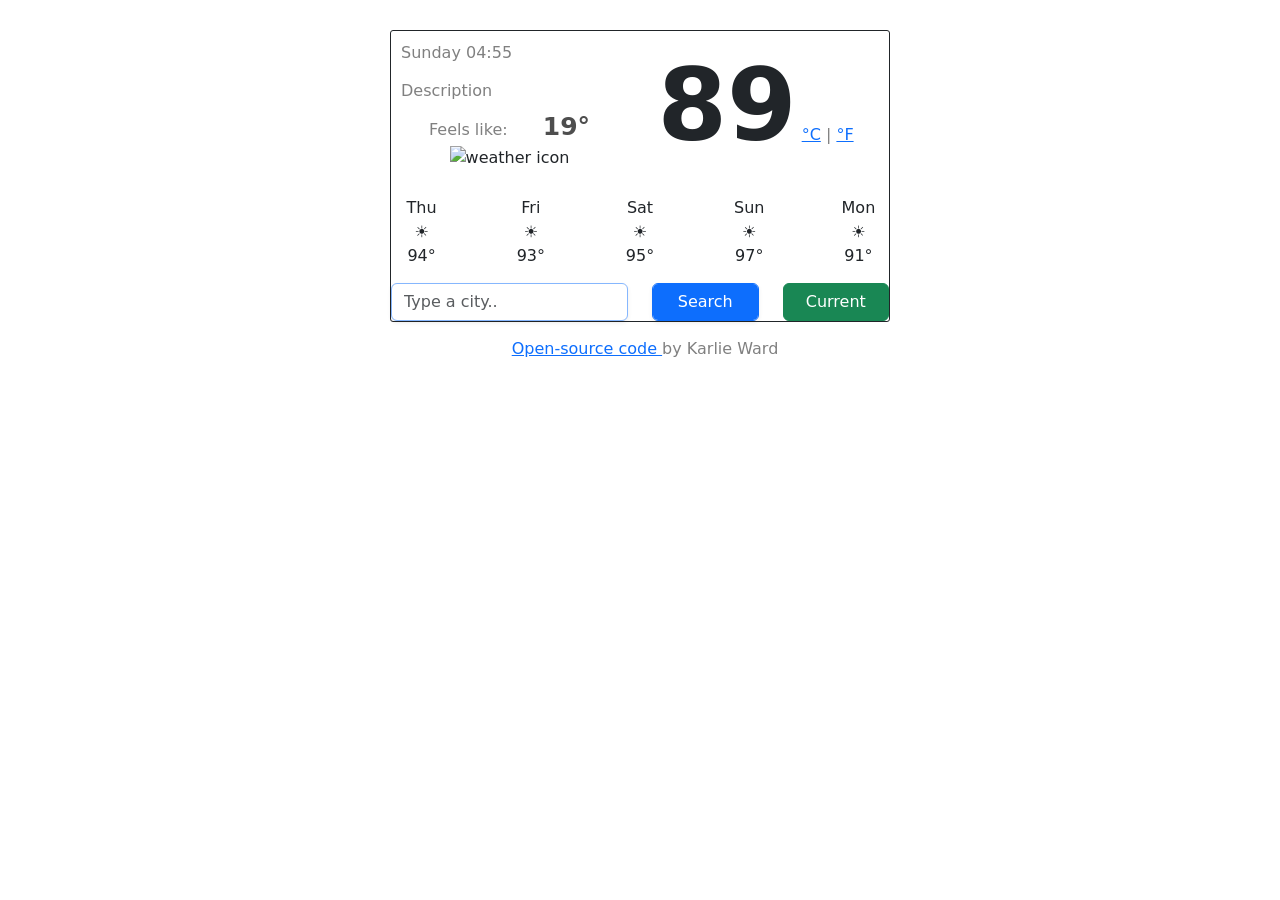
==== index.html @ cfa43447 "added js to "feels like" temp and icon" ====
<!DOCTYPE html>
<html lang="en">
  <head>
    <meta charset="UTF-8" />
    <meta http-equiv="X-UA-Compatible" content="IE=edge" />
    <meta name="viewport" content="width=device-width, initial-scale=1.0" />
    <title>Weather App Wireframe</title>
    <link
      href="https://cdn.jsdelivr.net/npm/bootstrap@5.2.0/dist/css/bootstrap.min.css"
      rel="stylesheet"
      integrity="sha384-gH2yIJqKdNHPEq0n4Mqa/HGKIhSkIHeL5AyhkYV8i59U5AR6csBvApHHNl/vI1Bx"
      crossorigin="anonymous"
    />
    <script src="https://unpkg.com/axios/dist/axios.min.js"></script>
    <link rel="stylesheet" href="style.css" />
  </head>

  <body>
    <div class="container text-center">
      <div class="weather-app">
        <div class="row">
          <div class="col-6">
            <h1 id="city"></h1>
            <p id="date"></p>
            <h2 id="description">Description</h2>
           <div> 
             <span>
              Feels like: 
             </span>
              <strong id="feels-like">
              19°
              </strong>
            </div>
            <img
              id="weather-icon"
              src="https://www.svgheart.com/wp-content/uploads/2020/07/sun-summer-free-svg-cutting-file.png"
              alt="weather icon"
            />
          </div>
            <div class="col-6">
              <div class="display-temperature">
                <strong class="temperature" id="temperature">89</strong>
                <span class="units">
                  <a href="#" id="celsius-link">°C</a> |
                   <a href="#" id="fahrenheit-link">°F</a>
                </span>
              </div> 
            </div>
            <div class="card-body">
              <div class="row">
                <div class="col">Thu</div>
                <div class="col">Fri</div>
                <div class="col">Sat</div>
                <div class="col">Sun</div>
                <div class="col">Mon</div>
              </div>
              <div class="row">
                <div class="col">☀️</div>
                <div class="col">☀️</div>
                <div class="col">☀️</div>
                <div class="col">☀️</div>
                <div class="col">☀️</div>
              </div>
              <div class="row">
                <div class="col">94°</div>
                <div class="col">93°</div>
                <div class="col">95°</div>
                <div class="col">97°</div>
                <div class="col">91°</div>
              </div>
            </div>
            <form class="search-form" id="search-form">
              <div class="row">
                <div class="col-6">
                  <input
                    type="search"
                    placeholder="Type a city.."
                    autofocus="on"
                    autocomplete="off"
                    id="city-input"
                    class="form-control shadow-sm"
                  />
                </div>
                <div class="col-3">
                  <input
                    type="submit"
                    value="Search"
                    class="form-control btn btn-primary shadow-sm"
                  />
                </div>
                <div class="col-3">
                  <button
                    class="btn btn-success shadown-sm w-100"
                    id="current-location-button"
                  >
                    Current
                  </button>
                </div>
              </div>
            </form>
          </div>
        </div>
      </div>
    </div>
    <p class="coded-by">
      <a href="https://github.com/karlieward/weather-app-project">
        Open-source code
      </a>
      by Karlie Ward
    </p>
    <script src="index.js"></script>
  </body>
</html>
---- style.css ----
h1 {
  padding-top: 10px;
  padding-left: 10px;
  font-size: 35px;
  margin-bottom: 0;
  padding-bottom: 0;
  font-weight: bolder;
  text-align: left;
  color: rgb(78, 78, 78);
}
p {
  color: gray;
  text-align: left;
  font-size: 16px;
  font-weight: 400;
  padding-left: 10px;
}
h2 {
  color: gray;
  text-align: left;
  padding-left: 10px;
  font-size: 16px;
  font-weight: 400;
}
span {
  color: gray;
  text-align: left;
  font-size: 16px;
  font-weight: 400;
  padding-right: 30px;
}

#feels-like {
  font-size: 25px;
  color: rgb(78, 78, 78);
}

#description {
  text-transform: capitalize;
}
#temperature {
  font-size: 100px;
  padding-top: 0;
  margin-top: 0;
  margin-bottom: 0;
  text-align: center;
}

.units {
  font-size: 16px;
}

.card-body {
  padding-top: 15px;
  padding-bottom: 15px;
}
#weather-icon {
  width: 75px;
}

#search {
  max-width: 485px;
  margin: 0 auto;
  margin-bottom: 10px;
}

.weather-app {
  max-width: 500px;
  border: 1px solid;
  border-radius: 3px;
  margin: 0 auto;
  margin-top: 30px;
}

.coded-by {
  padding-top: 15px;
  text-align: center;
}
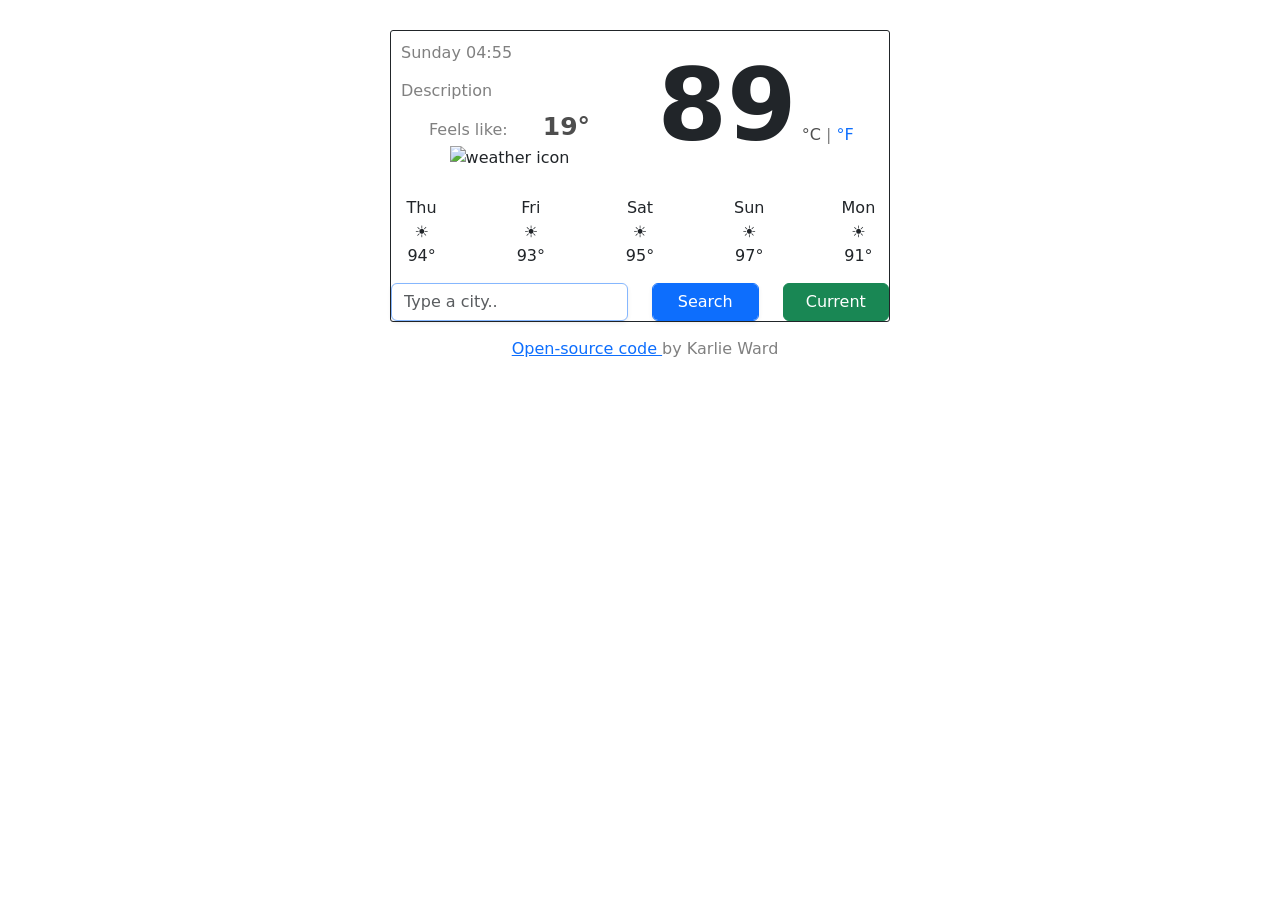
==== commit debfadcf: "edited the celsius and fahrenheit conversion links" ====
--- a/index.html
+++ b/index.html
@@ -40,8 +40,8 @@
             <div class="col-6">
               <div class="display-temperature">
                 <strong class="temperature" id="temperature">89</strong>
-                <span class="units">
-                  <a href="#" id="celsius-link">°C</a> |
+                <span>
+                  <a href="#" id="celsius-link" class="active">°C</a> |
                    <a href="#" id="fahrenheit-link">°F</a>
                 </span>
               </div> 
--- a/style.css
+++ b/style.css
@@ -46,6 +46,19 @@
   text-align: center;
 }
 
+#celsius-link {
+  text-decoration: none;
+  font-size: 16px;
+}
+#fahrenheit-link {
+  text-decoration: none;
+  font-size: 16px;
+}
+.display-temperature .active {
+  color: rgb(78, 78, 78);
+  cursor: default;
+}
+
 .units {
   font-size: 16px;
 }
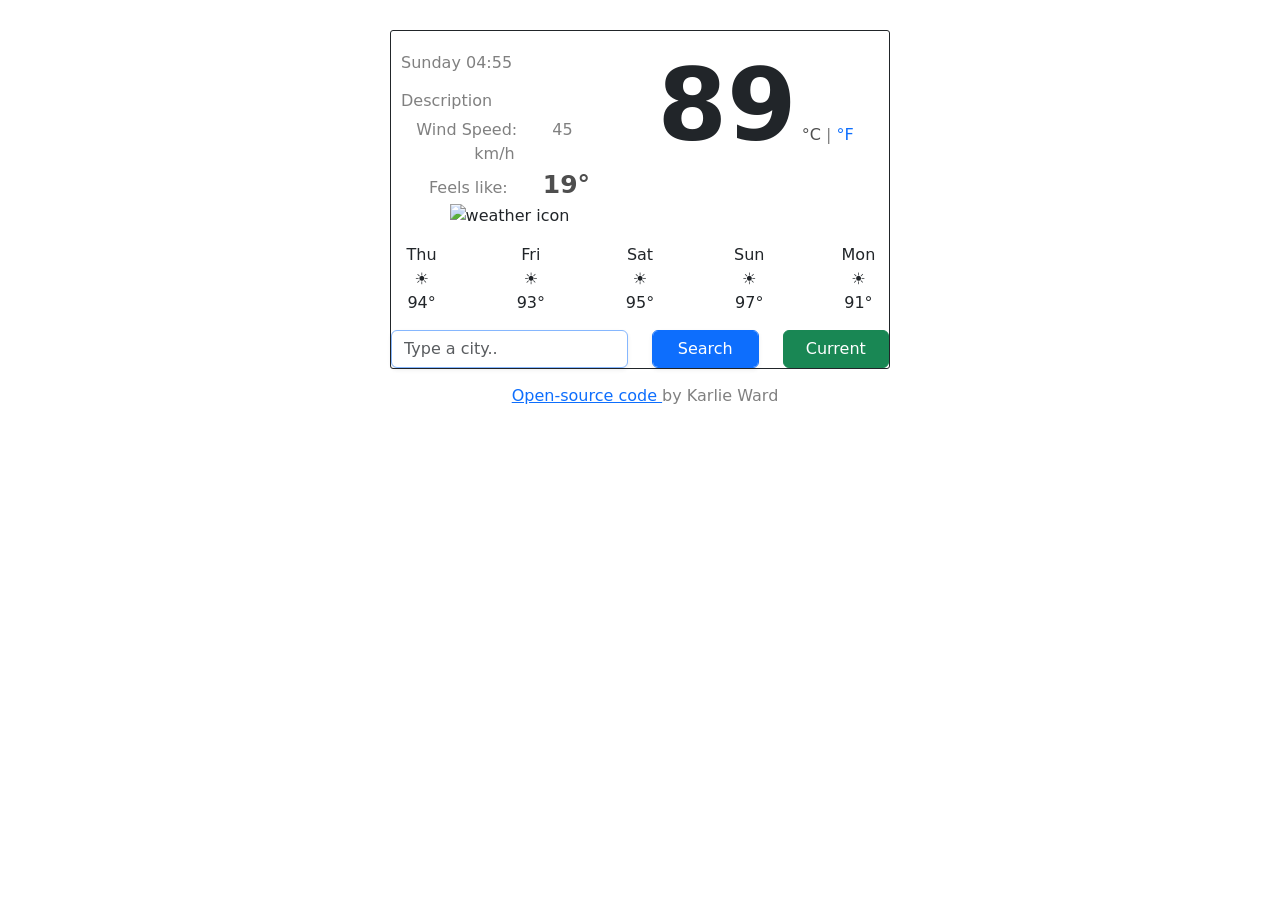
==== commit c6de9fdd: "added wind speed" ====
--- a/index.html
+++ b/index.html
@@ -23,6 +23,11 @@
             <h1 id="city"></h1>
             <p id="date"></p>
             <h2 id="description">Description</h2>
+            <div>
+              <span>Wind Speed:</span>
+              <span id="wind-speed">45</span>
+              <span>km/h</span>
+            </div>
            <div> 
              <span>
               Feels like: 
--- a/style.css
+++ b/style.css
@@ -1,5 +1,5 @@
 h1 {
-  padding-top: 10px;
+  padding-top: 20px;
   padding-left: 10px;
   font-size: 35px;
   margin-bottom: 0;
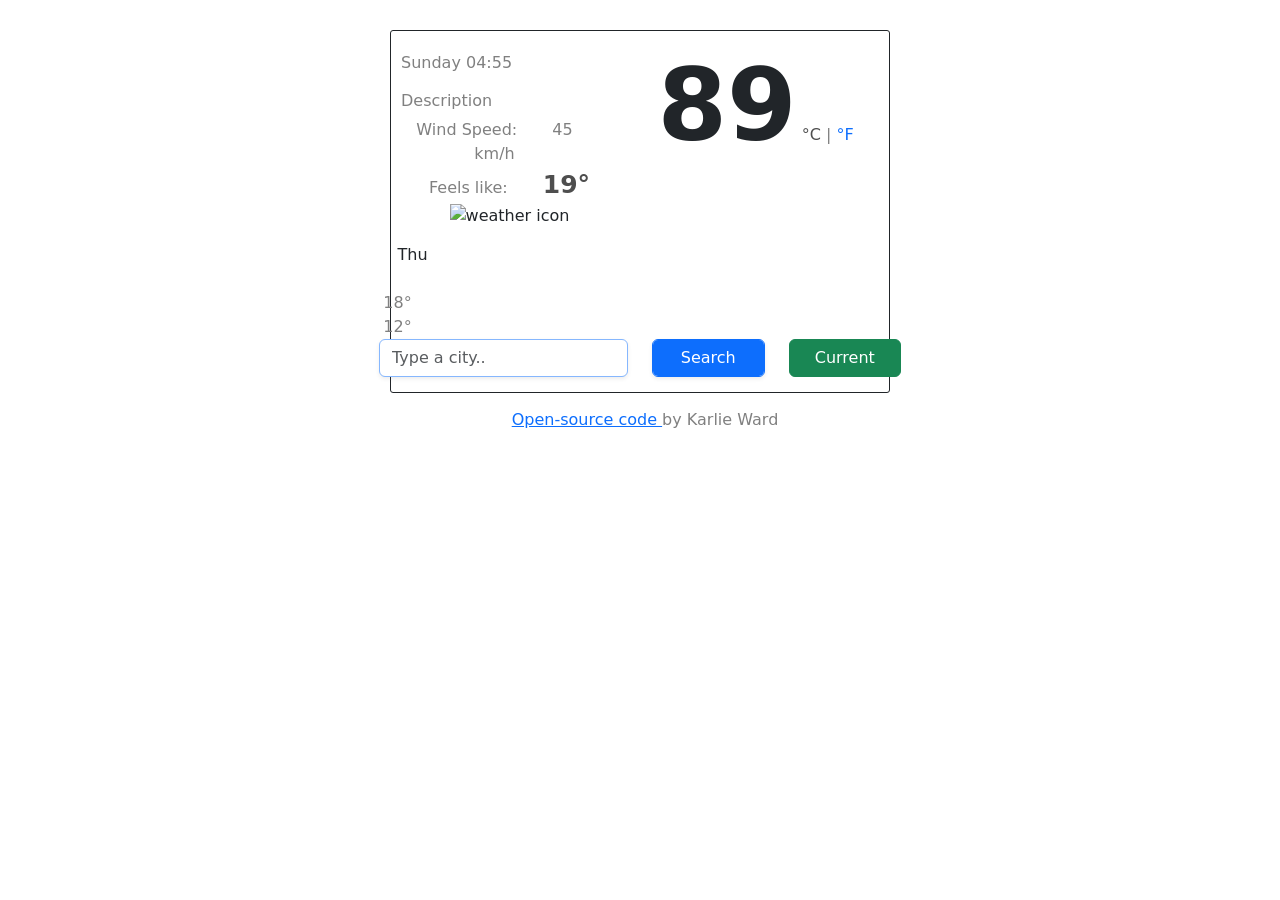
==== commit f55d739a: "began transfer of forcast to js" ====
--- a/index.html
+++ b/index.html
@@ -28,13 +28,9 @@
               <span id="wind-speed">45</span>
               <span>km/h</span>
             </div>
-           <div> 
-             <span>
-              Feels like: 
-             </span>
-              <strong id="feels-like">
-              19°
-              </strong>
+            <div>
+              <span> Feels like: </span>
+              <strong id="feels-like"> 19° </strong>
             </div>
             <img
               id="weather-icon"
@@ -42,36 +38,28 @@
               alt="weather icon"
             />
           </div>
-            <div class="col-6">
-              <div class="display-temperature">
-                <strong class="temperature" id="temperature">89</strong>
-                <span>
-                  <a href="#" id="celsius-link" class="active">°C</a> |
-                   <a href="#" id="fahrenheit-link">°F</a>
-                </span>
-              </div> 
+          <div class="col-6">
+            <div class="display-temperature">
+              <strong class="temperature" id="temperature">89</strong>
+              <span>
+                <a href="#" id="celsius-link" class="active">°C</a> |
+                <a href="#" id="fahrenheit-link">°F</a>
+              </span>
             </div>
-            <div class="card-body">
-              <div class="row">
-                <div class="col">Thu</div>
-                <div class="col">Fri</div>
-                <div class="col">Sat</div>
-                <div class="col">Sun</div>
-                <div class="col">Mon</div>
-              </div>
-              <div class="row">
-                <div class="col">☀️</div>
-                <div class="col">☀️</div>
-                <div class="col">☀️</div>
-                <div class="col">☀️</div>
-                <div class="col">☀️</div>
-              </div>
-              <div class="row">
-                <div class="col">94°</div>
-                <div class="col">93°</div>
-                <div class="col">95°</div>
-                <div class="col">97°</div>
-                <div class="col">91°</div>
+          </div>
+          <div class="card-body">
+            <div class="row">
+              <div class="col-2">
+                <div class="forcast-days">Thu</div>
+                <img
+                  src="http://openweathermap.org/img/wn/50d@2x.png"
+                  alt=""
+                  width="42"
+                />
+                <div class="forcast-Temps">
+                  <span class="forcast-temps-max"> 18° </span>
+                  <span class="forcast-temps-min"> 12° </span>
+                </div>
               </div>
             </div>
             <form class="search-form" id="search-form">
--- a/style.css
+++ b/style.css
@@ -67,6 +67,7 @@
   padding-top: 15px;
   padding-bottom: 15px;
 }
+
 #weather-icon {
   width: 75px;
 }
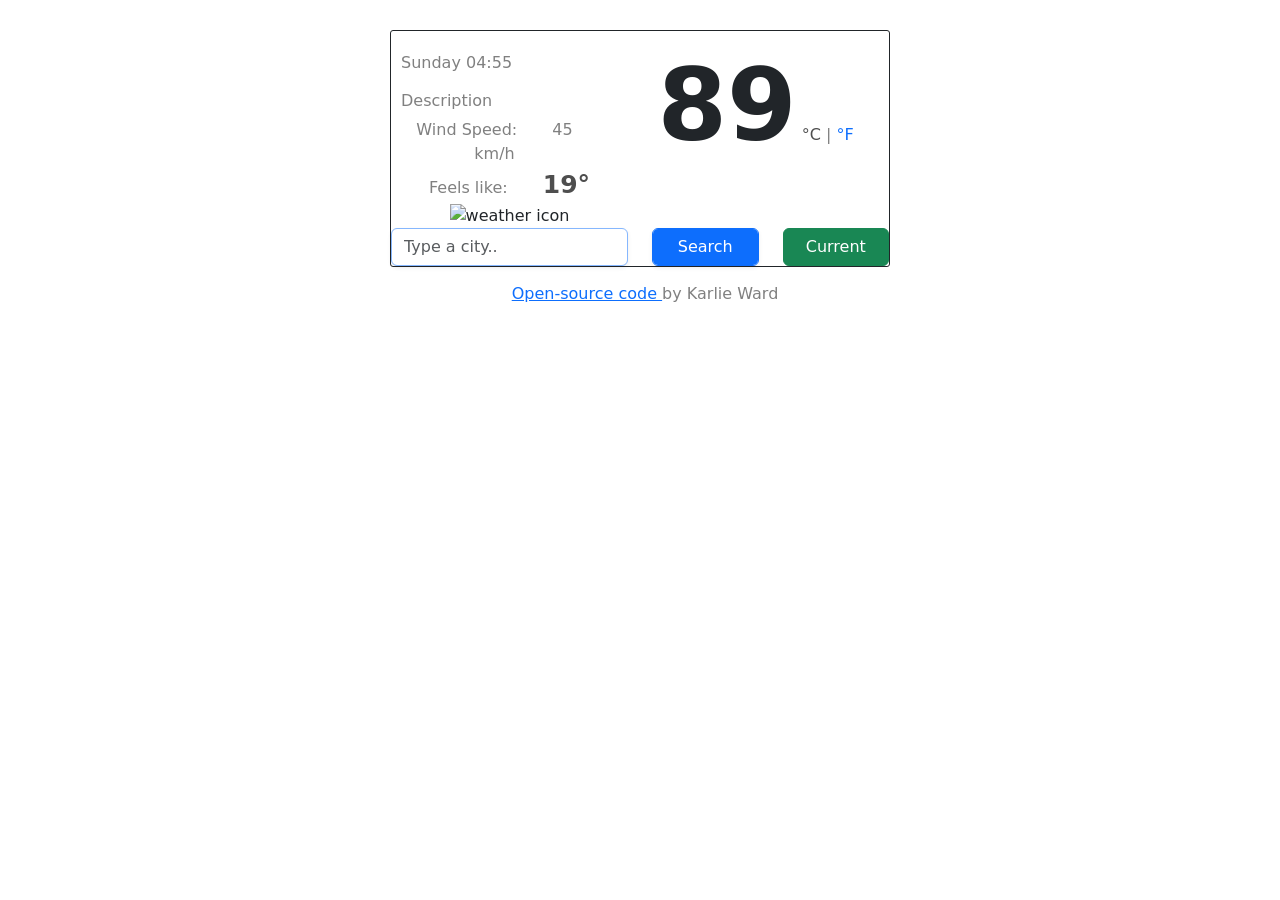
==== commit 0aca34db: "added a 6 day forecast through js" ====
--- a/index.html
+++ b/index.html
@@ -12,6 +12,7 @@
       crossorigin="anonymous"
     />
     <script src="https://unpkg.com/axios/dist/axios.min.js"></script>
+    
     <link rel="stylesheet" href="style.css" />
   </head>
 
@@ -47,21 +48,8 @@
               </span>
             </div>
           </div>
-          <div class="card-body">
-            <div class="row">
-              <div class="col-2">
-                <div class="forcast-days">Thu</div>
-                <img
-                  src="http://openweathermap.org/img/wn/50d@2x.png"
-                  alt=""
-                  width="42"
-                />
-                <div class="forcast-Temps">
-                  <span class="forcast-temps-max"> 18° </span>
-                  <span class="forcast-temps-min"> 12° </span>
-                </div>
-              </div>
-            </div>
+          <div class="weather-forecast" id="forecast">
+          </div>
             <form class="search-form" id="search-form">
               <div class="row">
                 <div class="col-6">
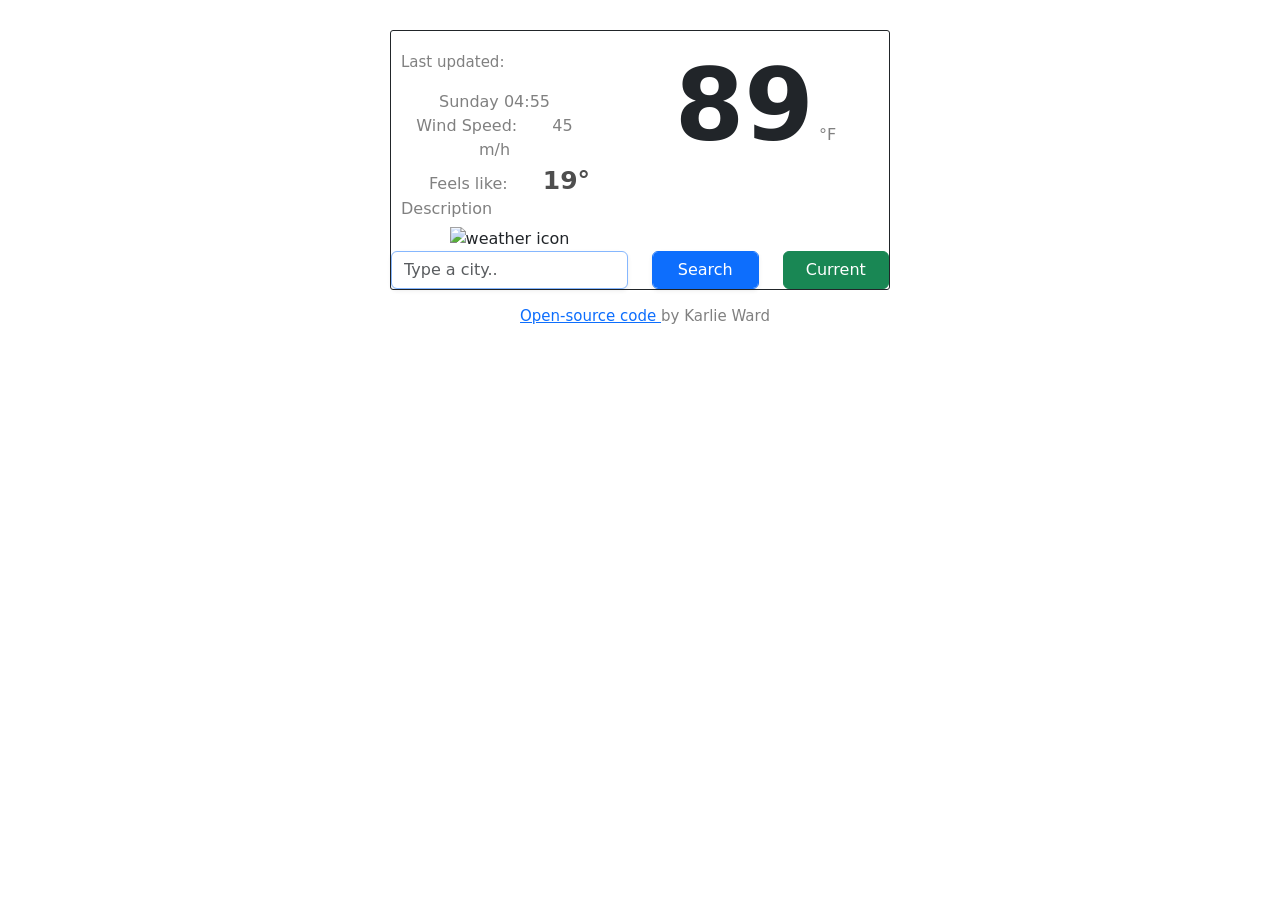
==== commit a6a86ac6: "removed celsius conversion" ====
--- a/index.html
+++ b/index.html
@@ -22,17 +22,18 @@
         <div class="row">
           <div class="col-6">
             <h1 id="city"></h1>
-            <p id="date"></p>
-            <h2 id="description">Description</h2>
+            <p class="lastUpdated">Last updated:</p>
+            <span id="date"></span>     
             <div>
               <span>Wind Speed:</span>
               <span id="wind-speed">45</span>
-              <span>km/h</span>
+              <span>m/h</span>
             </div>
             <div>
               <span> Feels like: </span>
               <strong id="feels-like"> 19° </strong>
             </div>
+            <h2 id="description">Description</h2>
             <img
               id="weather-icon"
               src="https://www.svgheart.com/wp-content/uploads/2020/07/sun-summer-free-svg-cutting-file.png"
@@ -43,8 +44,7 @@
             <div class="display-temperature">
               <strong class="temperature" id="temperature">89</strong>
               <span>
-                <a href="#" id="celsius-link" class="active">°C</a> |
-                <a href="#" id="fahrenheit-link">°F</a>
+                °F
               </span>
             </div>
           </div>
--- a/style.css
+++ b/style.css
@@ -11,7 +11,7 @@
 p {
   color: gray;
   text-align: left;
-  font-size: 16px;
+  font-size: 15px;
   font-weight: 400;
   padding-left: 10px;
 }
@@ -46,19 +46,6 @@
   text-align: center;
 }
 
-#celsius-link {
-  text-decoration: none;
-  font-size: 16px;
-}
-#fahrenheit-link {
-  text-decoration: none;
-  font-size: 16px;
-}
-.display-temperature .active {
-  color: rgb(78, 78, 78);
-  cursor: default;
-}
-
 .units {
   font-size: 16px;
 }
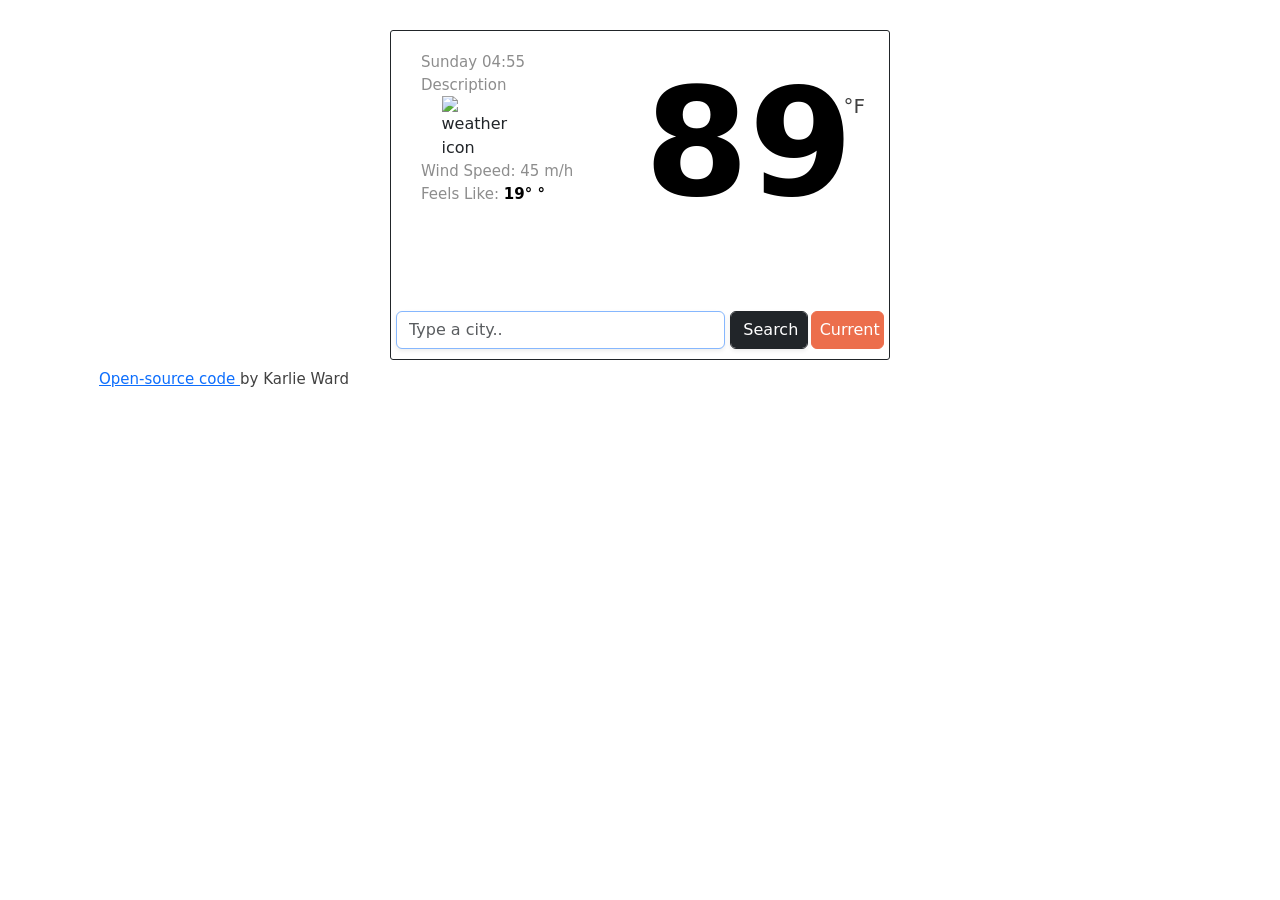
==== commit b2d27642: "edited css spacing, coloring, font size" ====
--- a/index.html
+++ b/index.html
@@ -20,30 +20,31 @@
     <div class="container text-center">
       <div class="weather-app">
         <div class="row">
-          <div class="col-6">
+          <div class="col-5">
             <h1 id="city"></h1>
-            <p class="lastUpdated">Last updated:</p>
-            <span id="date"></span>     
-            <div>
-              <span>Wind Speed:</span>
-              <span id="wind-speed">45</span>
-              <span>m/h</span>
-            </div>
-            <div>
-              <span> Feels like: </span>
-              <strong id="feels-like"> 19° </strong>
-            </div>
-            <h2 id="description">Description</h2>
+            <p id="date"></p> 
+            <p id="description">Description</p>
             <img
               id="weather-icon"
               src="https://www.svgheart.com/wp-content/uploads/2020/07/sun-summer-free-svg-cutting-file.png"
               alt="weather icon"
-            />
+            /> 
+            <div class="windSpeedDiv">
+              <span class="windSpeed">Wind Speed:</span>
+              <span id="wind-speed">45</span>
+              <span class="mph">m/h</span>
+            </div>
+            <div class="feelsLikeDiv">
+              <span class="feelsLike">Feels Like:</span>
+              <span id="feels-like"> 19° </span>
+              <strong>°</strong>
+            </div>
+            <br>
           </div>
-          <div class="col-6">
+          <div class="col-7">
             <div class="display-temperature">
               <strong class="temperature" id="temperature">89</strong>
-              <span>
+              <span class="fahren">
                 °F
               </span>
             </div>
@@ -52,26 +53,27 @@
           </div>
             <form class="search-form" id="search-form">
               <div class="row">
-                <div class="col-6">
+                <div class="col-8">
                   <input
                     type="search"
                     placeholder="Type a city.."
                     autofocus="on"
                     autocomplete="off"
+                    oneclick="cleartext()"
                     id="city-input"
                     class="form-control shadow-sm"
                   />
                 </div>
-                <div class="col-3">
+                <div class="col-2" id="search-button">
                   <input
                     type="submit"
                     value="Search"
-                    class="form-control btn btn-primary shadow-sm"
+                    class="form-control btn btn-dark shadow-sm w-100"
                   />
                 </div>
-                <div class="col-3">
+                <div class="col-2" id="current-location-column" class="text-nowrap">
                   <button
-                    class="btn btn-success shadown-sm w-100"
+                    class="btn btn-secondary shadown-sm w-100"
                     id="current-location-button"
                   >
                     Current
@@ -81,14 +83,15 @@
             </form>
           </div>
         </div>
-      </div>
-    </div>
     <p class="coded-by">
       <a href="https://github.com/karlieward/weather-app-project">
         Open-source code
       </a>
       by Karlie Ward
     </p>
+   </div>
+  </div>
+
     <script src="index.js"></script>
   </body>
 </html>
--- a/style.css
+++ b/style.css
@@ -1,52 +1,100 @@
 h1 {
   padding-top: 20px;
-  padding-left: 10px;
+  padding-left: 30px;
   font-size: 35px;
   margin-bottom: 0;
   padding-bottom: 0;
   font-weight: bolder;
   text-align: left;
-  color: rgb(78, 78, 78);
+  color: rgb(65, 65, 65);
 }
-p {
-  color: gray;
+strong {
+  color: black;
+  font-size: 15px;
+}
+
+.weather-app {
+  max-width: 500px;
+  border: 1px solid;
+  border-radius: 3px;
+  margin: 0 auto;
+  margin-top: 30px;
+}
+
+.col-5,
+.col-7 {
   text-align: left;
+}
+
+.col-5 {
+  padding-right: 0px;
+}
+
+#date {
+  margin: 0px;
+  padding-left: 30px;
+  padding-right: 0px;
+  color: rgb(141, 141, 141);
   font-size: 15px;
-  font-weight: 400;
-  padding-left: 10px;
 }
-h2 {
-  color: gray;
-  text-align: left;
-  padding-left: 10px;
-  font-size: 16px;
-  font-weight: 400;
+#weather-icon {
+  display: block;
+  margin-left: auto;
+  margin-right: 80px;
 }
-span {
-  color: gray;
-  text-align: left;
-  font-size: 16px;
-  font-weight: 400;
-  padding-right: 30px;
+
+.windSpeedDiv {
+  padding-left: 30px;
+  color: rgb(141, 141, 141);
+  font-size: 15px;
+}
+
+.windSpeed,
+#wind-speed,
+.mph {
+  padding-right: 0px;
+}
+
+.feelsLikeDiv {
+  color: rgb(141, 141, 141);
+  font-size: 15px;
+  padding-left: 30px;
+}
+
+.feelsLike {
+  padding-right: 0px;
 }
 
 #feels-like {
-  font-size: 25px;
-  color: rgb(78, 78, 78);
+  font-size: 15px;
+  color: rgb(0, 0, 0);
+  font-weight: 700;
 }
 
 #description {
   text-transform: capitalize;
+  color: rgb(141, 141, 141);
+  font-size: 15px;
+  padding-left: 30px;
+  margin: 0px;
 }
 #temperature {
-  font-size: 100px;
-  padding-top: 0;
-  margin-top: 0;
-  margin-bottom: 0;
+  font-size: 150px;
+  display: block;
   text-align: center;
 }
 
+.fahren {
+  color: rgb(65, 65, 65);
+  font-weight: 400;
+  font-size: 20px;
+  position: relative;
+  right: -235px;
+  bottom: 165px;
+}
+
 .units {
+  display: block;
   font-size: 16px;
 }
 
@@ -58,6 +106,32 @@
 #weather-icon {
   width: 75px;
 }
+#forecast {
+  padding-left: 17px;
+  padding-right: 17px;
+}
+
+.forcast-days {
+  color: rgb(65, 65, 65);
+  font-size: 15px;
+}
+
+.forcast-temps-max {
+  font-size: 15px;
+  color: black;
+}
+
+.forcast-temps-min {
+  font-size: 12px;
+  color: rgb(141, 141, 141);
+}
+
+#search-form {
+  padding-left: 17px;
+  padding-right: 17px;
+  padding-bottom: 10px;
+  padding-top: 25px;
+}
 
 #search {
   max-width: 485px;
@@ -65,15 +139,34 @@
   margin-bottom: 10px;
 }
 
-.weather-app {
-  max-width: 500px;
-  border: 1px solid;
-  border-radius: 3px;
-  margin: 0 auto;
-  margin-top: 30px;
+.col-8 {
+  padding-right: 0px;
+}
+#search-button {
+  padding-left: 5px;
+  padding-right: 2.5px;
+}
+#current-location-column {
+  padding-right: 12px;
+  padding-left: 0px;
+}
+
+#current-location-button {
+  background-color: #ec6e4c;
+  border-color: #ec6e4c;
+  text-align: center;
+  padding-left: 8px;
+  padding-right: 10px;
+}
+
+.nowrap {
+  padding-right: 4px;
 }
 
 .coded-by {
-  padding-top: 15px;
-  text-align: center;
+  padding-top: 8px;
+  padding-left: 17px;
+  text-align: left;
+  font-size: 15px;
+  color: rgb(65, 65, 65);
 }
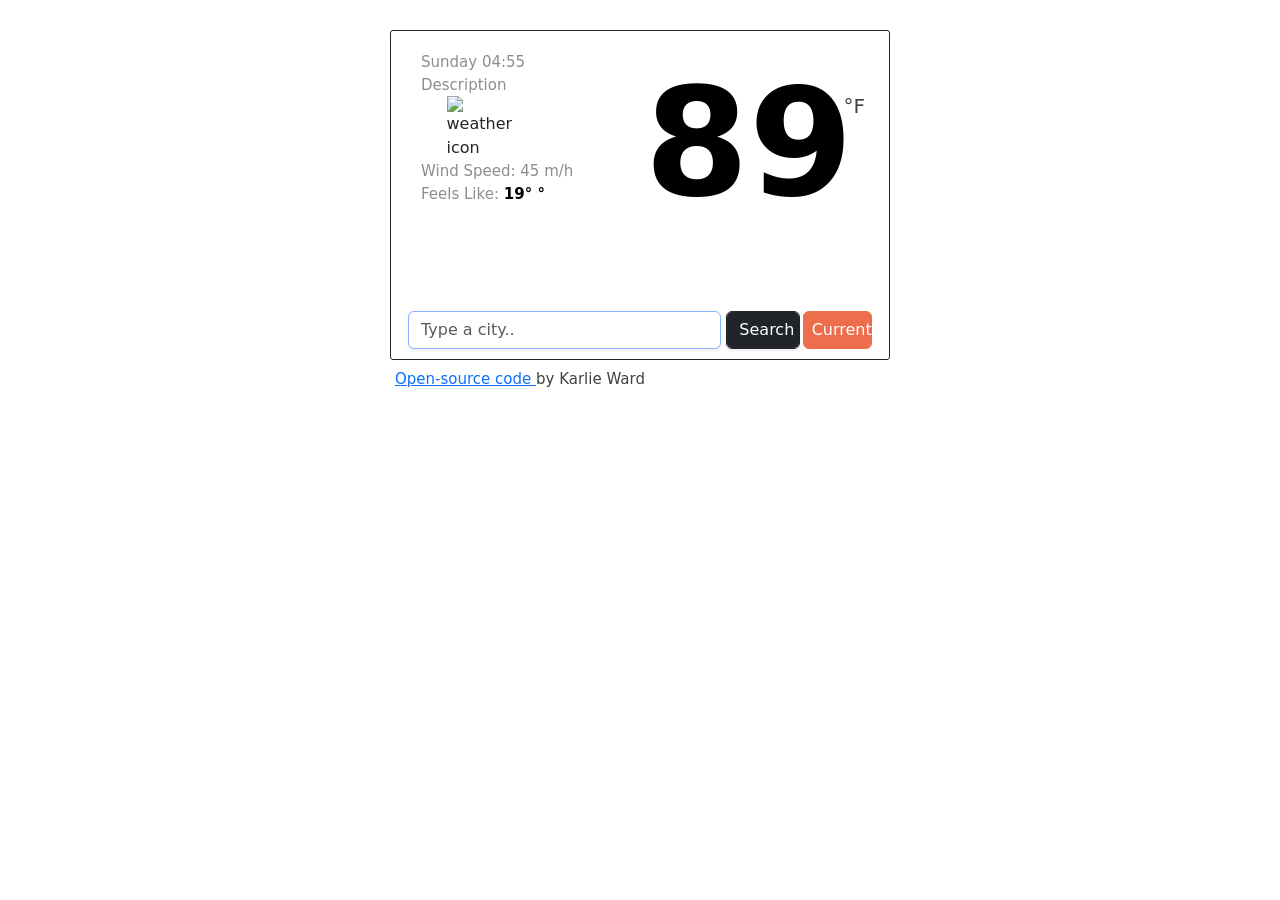
==== commit 616bfa40: ""coded by" realigned to stay put!" ====
--- a/index.html
+++ b/index.html
@@ -12,86 +12,87 @@
       crossorigin="anonymous"
     />
     <script src="https://unpkg.com/axios/dist/axios.min.js"></script>
-    
+
     <link rel="stylesheet" href="style.css" />
   </head>
 
   <body>
     <div class="container text-center">
-      <div class="weather-app">
-        <div class="row">
-          <div class="col-5">
-            <h1 id="city"></h1>
-            <p id="date"></p> 
-            <p id="description">Description</p>
-            <img
-              id="weather-icon"
-              src="https://www.svgheart.com/wp-content/uploads/2020/07/sun-summer-free-svg-cutting-file.png"
-              alt="weather icon"
-            /> 
-            <div class="windSpeedDiv">
-              <span class="windSpeed">Wind Speed:</span>
-              <span id="wind-speed">45</span>
-              <span class="mph">m/h</span>
+      <div class="weather-app-wrapper">
+        <div class="weather-app">
+          <div class="row">
+            <div class="col-5">
+              <h1 id="city"></h1>
+              <p id="date"></p>
+              <p id="description">Description</p>
+              <img
+                id="weather-icon"
+                src="https://www.svgheart.com/wp-content/uploads/2020/07/sun-summer-free-svg-cutting-file.png"
+                alt="weather icon"
+              />
+              <div class="windSpeedDiv">
+                <span class="windSpeed">Wind Speed:</span>
+                <span id="wind-speed">45</span>
+                <span class="mph">m/h</span>
+              </div>
+              <div class="feelsLikeDiv">
+                <span class="feelsLike">Feels Like:</span>
+                <span id="feels-like"> 19° </span>
+                <strong>°</strong>
+              </div>
+              <br />
             </div>
-            <div class="feelsLikeDiv">
-              <span class="feelsLike">Feels Like:</span>
-              <span id="feels-like"> 19° </span>
-              <strong>°</strong>
-            </div>
-            <br>
-          </div>
-          <div class="col-7">
-            <div class="display-temperature">
-              <strong class="temperature" id="temperature">89</strong>
-              <span class="fahren">
-                °F
-              </span>
+            <div class="col-7">
+              <div class="display-temperature">
+                <strong class="temperature" id="temperature">89</strong>
+                <span class="fahren"> °F </span>
+              </div>
             </div>
           </div>
-          <div class="weather-forecast" id="forecast">
-          </div>
-            <form class="search-form" id="search-form">
-              <div class="row">
-                <div class="col-8">
-                  <input
-                    type="search"
-                    placeholder="Type a city.."
-                    autofocus="on"
-                    autocomplete="off"
-                    oneclick="cleartext()"
-                    id="city-input"
-                    class="form-control shadow-sm"
-                  />
-                </div>
-                <div class="col-2" id="search-button">
-                  <input
-                    type="submit"
-                    value="Search"
-                    class="form-control btn btn-dark shadow-sm w-100"
-                  />
-                </div>
-                <div class="col-2" id="current-location-column" class="text-nowrap">
-                  <button
-                    class="btn btn-secondary shadown-sm w-100"
-                    id="current-location-button"
-                  >
-                    Current
-                  </button>
-                </div>
+          <div class="weather-forecast" id="forecast"></div>
+          <form class="search-form" id="search-form">
+            <div class="row">
+              <div class="col-8">
+                <input
+                  type="search"
+                  placeholder="Type a city.."
+                  autofocus="on"
+                  autocomplete="off"
+                  oneclick="cleartext()"
+                  id="city-input"
+                  class="form-control shadow-sm"
+                />
               </div>
-            </form>
-          </div>
+              <div class="col-2" id="search-button">
+                <input
+                  type="submit"
+                  value="Search"
+                  class="form-control btn btn-dark shadow-sm w-100"
+                />
+              </div>
+              <div
+                class="col-2"
+                id="current-location-column"
+                class="text-nowrap"
+              >
+                <button
+                  class="btn btn-secondary shadown-sm w-100"
+                  id="current-location-button"
+                >
+                  Current
+                </button>
+              </div>
+            </div>
+          </form>
         </div>
-    <p class="coded-by">
-      <a href="https://github.com/karlieward/weather-app-project">
-        Open-source code
-      </a>
-      by Karlie Ward
-    </p>
-   </div>
-  </div>
-
+        <p class="coded-by">
+          <a href="https://github.com/karlieward/weather-app-project">
+            Open-source code
+          </a>
+          by Karlie Ward
+        </p>
+      </div>
+    </div>
     <script src="index.js"></script>
   </body>
 </html>
--- a/style.css
+++ b/style.css
@@ -12,7 +12,10 @@
   color: black;
   font-size: 15px;
 }
-
+.weather-app-wrapper {
+  max-width: 500px;
+  margin: 0 auto;
+}
 .weather-app {
   max-width: 500px;
   border: 1px solid;
@@ -104,7 +107,8 @@
 }
 
 #weather-icon {
-  width: 75px;
+  width: 100px;
+  padding-left: 30px;
 }
 #forecast {
   padding-left: 17px;
@@ -165,7 +169,7 @@
 
 .coded-by {
   padding-top: 8px;
-  padding-left: 17px;
+  padding-left: 5px;
   text-align: left;
   font-size: 15px;
   color: rgb(65, 65, 65);
